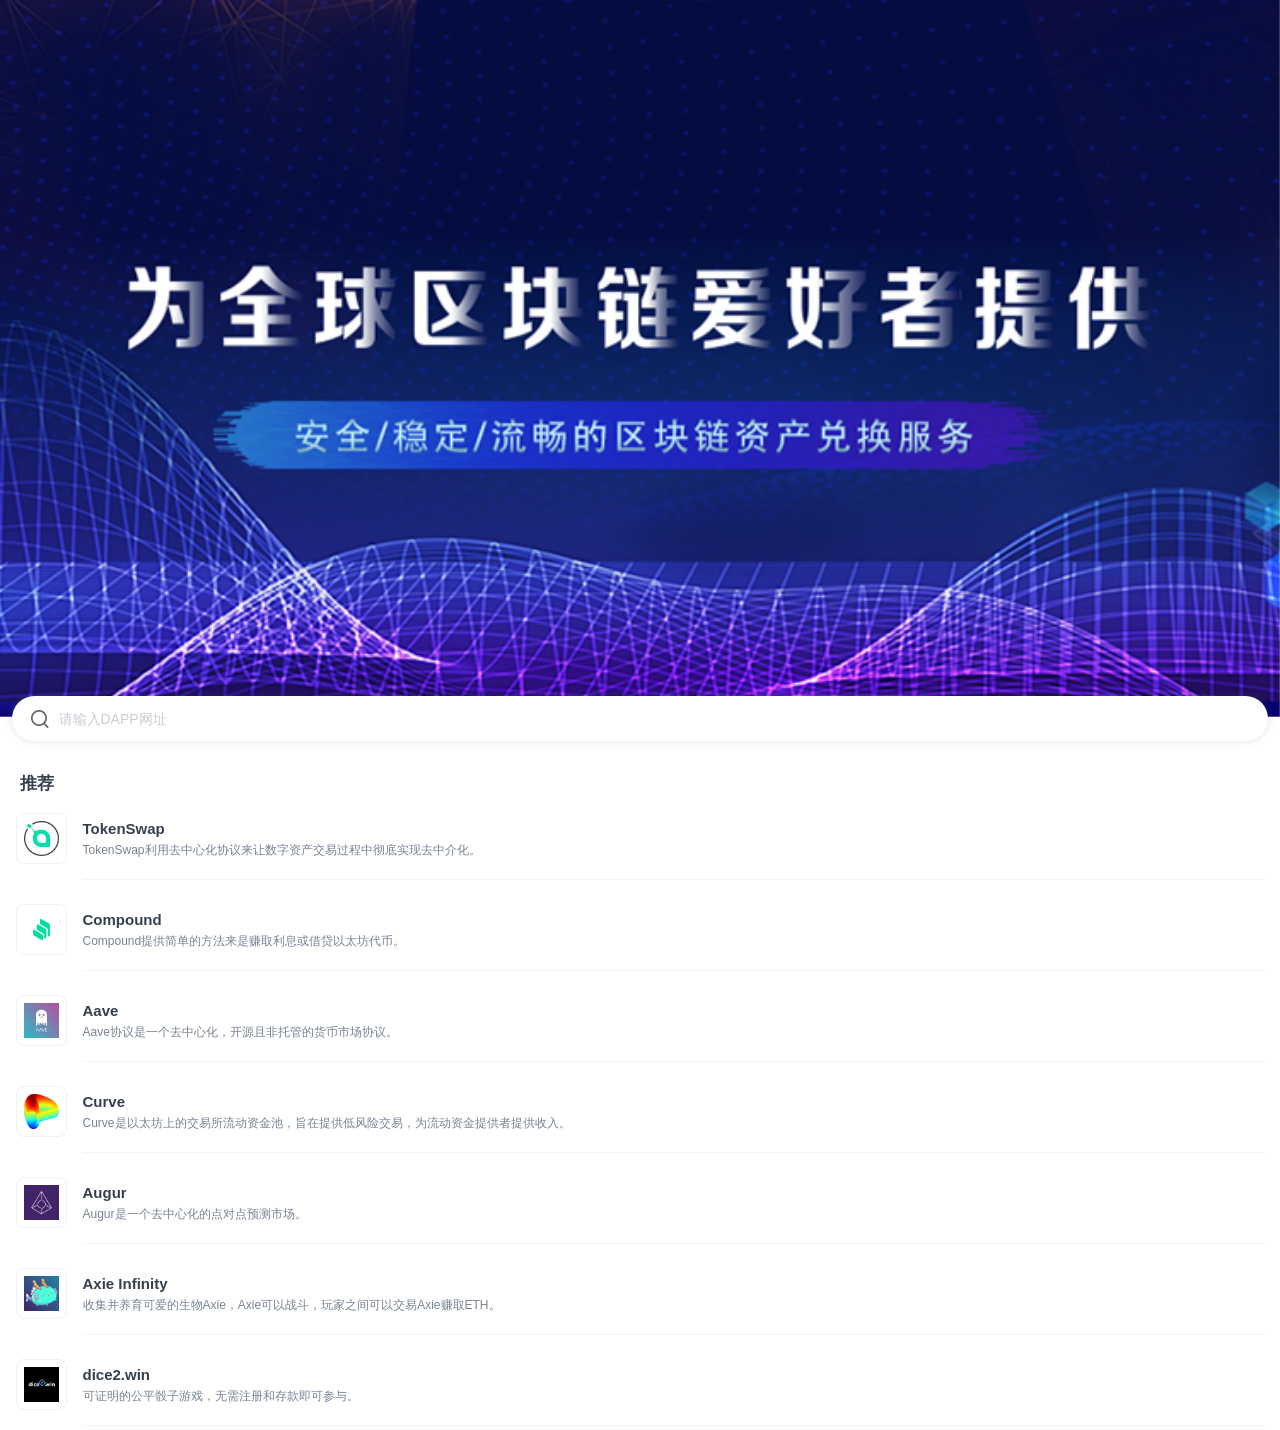
==== index.html @ 83009be3 "修改" ====
<!DOCTYPE html><html lang=zh-cmn><head><meta charset=utf-8><meta http-equiv=X-UA-Compatible content="IE=Edge"><meta name=viewport content="width=device-width,initial-scale=1,user-scalable=no,minimum-scale=1,maximum-scale=1"><title></title><link href=./static/css/app.57f49f5dc3c4502722dc79f51e727c8f.css rel=stylesheet></head><body><div id=app-box></div><script type=text/javascript src=./static/js/manifest.919a323c965f725cc21f.js></script><script type=text/javascript src=./static/js/vendor.5d871de285c9c356727e.js></script><script type=text/javascript src=./static/js/app.15215fd001936bf9796b.js></script></body></html>
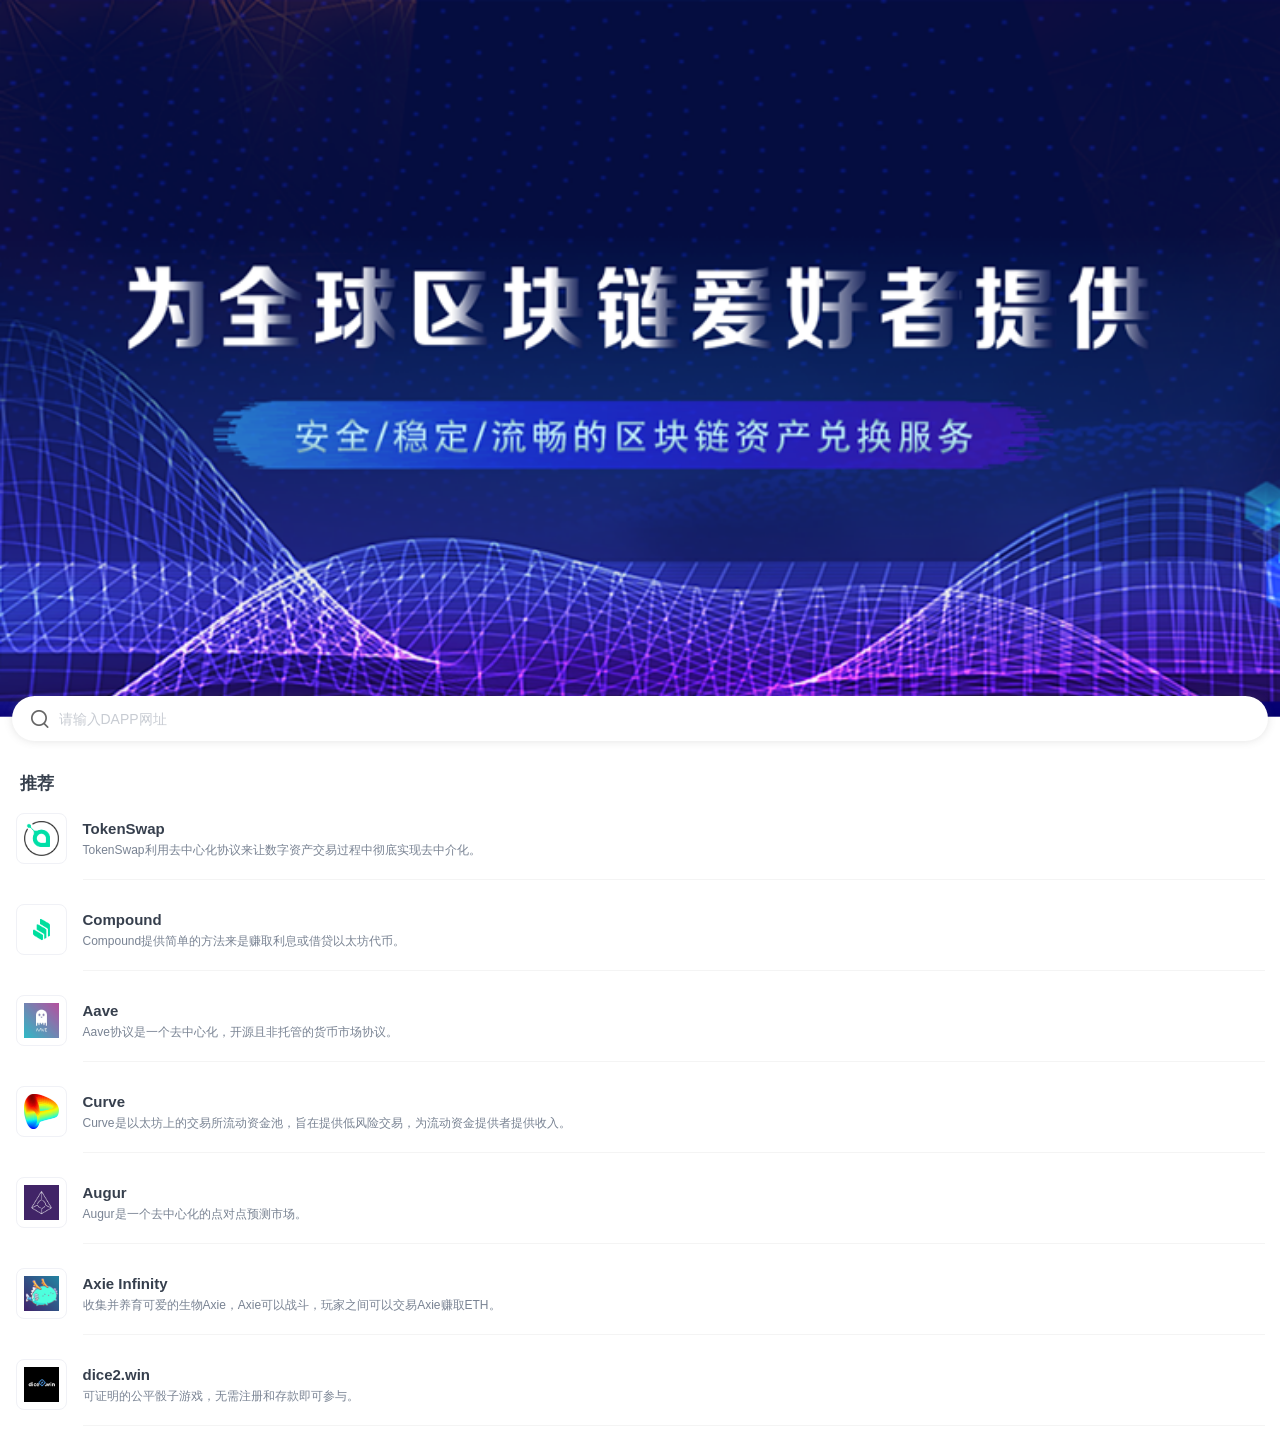
==== commit 956c742f: "更新" ====
--- a/index.html
+++ b/index.html
@@ -1 +1 @@
-<!DOCTYPE html><html lang=zh-cmn><head><meta charset=utf-8><meta http-equiv=X-UA-Compatible content="IE=Edge"><meta name=viewport content="width=device-width,initial-scale=1,user-scalable=no,minimum-scale=1,maximum-scale=1"><title></title><link href=./static/css/app.57f49f5dc3c4502722dc79f51e727c8f.css rel=stylesheet></head><body><div id=app-box></div><script type=text/javascript src=./static/js/manifest.919a323c965f725cc21f.js></script><script type=text/javascript src=./static/js/vendor.5d871de285c9c356727e.js></script><script type=text/javascript src=./static/js/app.15215fd001936bf9796b.js></script></body></html>+<!DOCTYPE html><html lang=zh-cmn><head><meta charset=utf-8><meta http-equiv=X-UA-Compatible content="IE=Edge"><meta name=viewport content="width=device-width,initial-scale=1,user-scalable=no,minimum-scale=1,maximum-scale=1"><title></title><link href=./static/css/app.57f49f5dc3c4502722dc79f51e727c8f.css rel=stylesheet></head><body><div id=app-box></div><script type=text/javascript src=./static/js/manifest.23654a986834ce7bbcff.js></script><script type=text/javascript src=./static/js/vendor.5d871de285c9c356727e.js></script><script type=text/javascript src=./static/js/app.15215fd001936bf9796b.js></script></body></html>
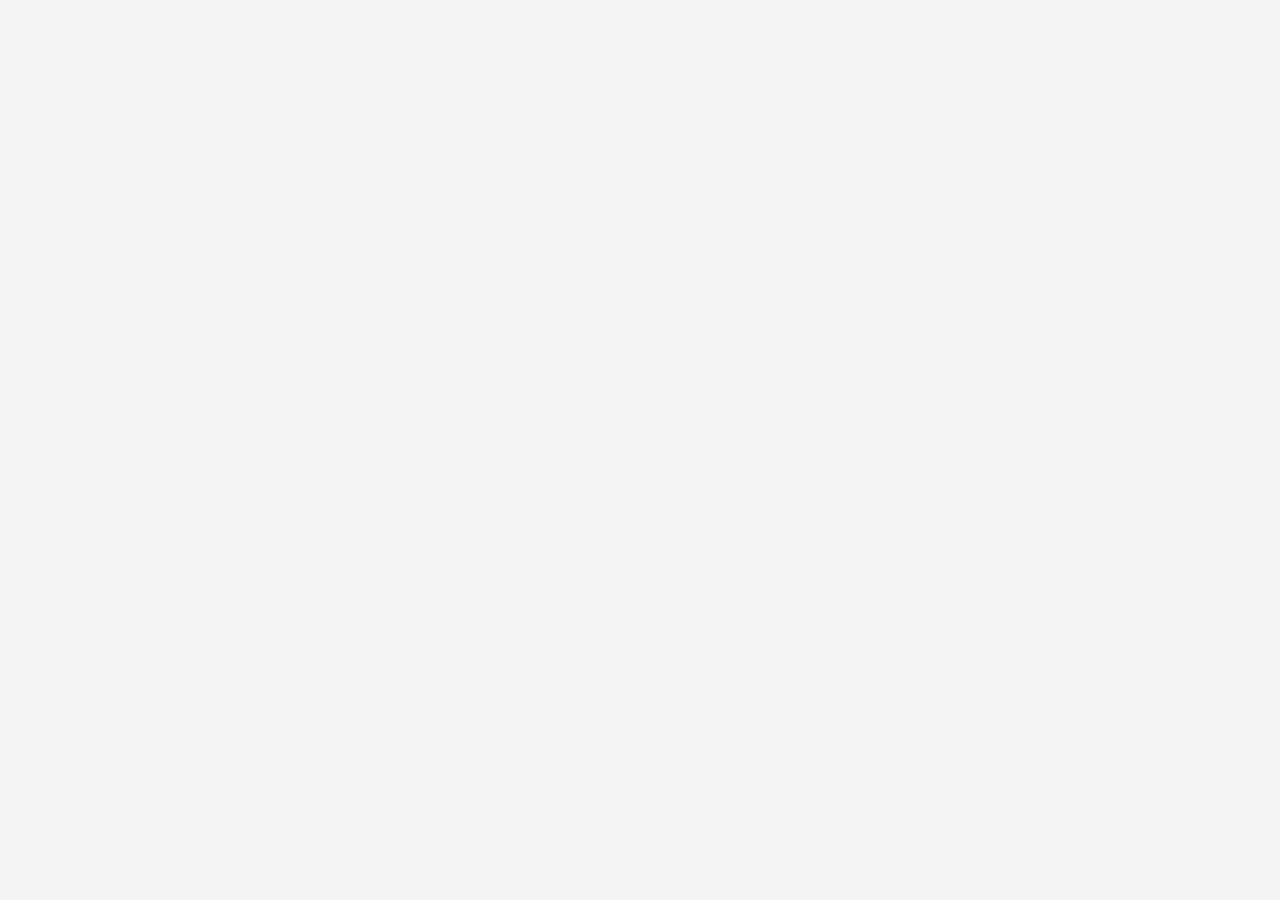
==== commit f550c758: "更新" ====
--- a/index.html
+++ b/index.html
@@ -1 +1 @@
-<!DOCTYPE html><html lang=zh-cmn><head><meta charset=utf-8><meta http-equiv=X-UA-Compatible content="IE=Edge"><meta name=viewport content="width=device-width,initial-scale=1,user-scalable=no,minimum-scale=1,maximum-scale=1"><title></title><link href=./static/css/app.57f49f5dc3c4502722dc79f51e727c8f.css rel=stylesheet></head><body><div id=app-box></div><script type=text/javascript src=./static/js/manifest.23654a986834ce7bbcff.js></script><script type=text/javascript src=./static/js/vendor.5d871de285c9c356727e.js></script><script type=text/javascript src=./static/js/app.15215fd001936bf9796b.js></script></body></html>+<!DOCTYPE html><html lang=zh-cmn><head><meta charset=utf-8><meta http-equiv=X-UA-Compatible content="IE=Edge"><meta name=viewport content="width=device-width,initial-scale=1,user-scalable=no,minimum-scale=1,maximum-scale=1"><title></title><link href=./static/css/app.57f49f5dc3c4502722dc79f51e727c8f.css rel=stylesheet></head><body><div id=app-box></div><script type=text/javascript src=./static/js/manifest.8f84286ec458eb3cf6e7.js></script><script type=text/javascript src=./static/js/vendor.5d871de285c9c356727e.js></script><script type=text/javascript src=./static/js/app.41b19682648e25d25226.js></script></body></html>
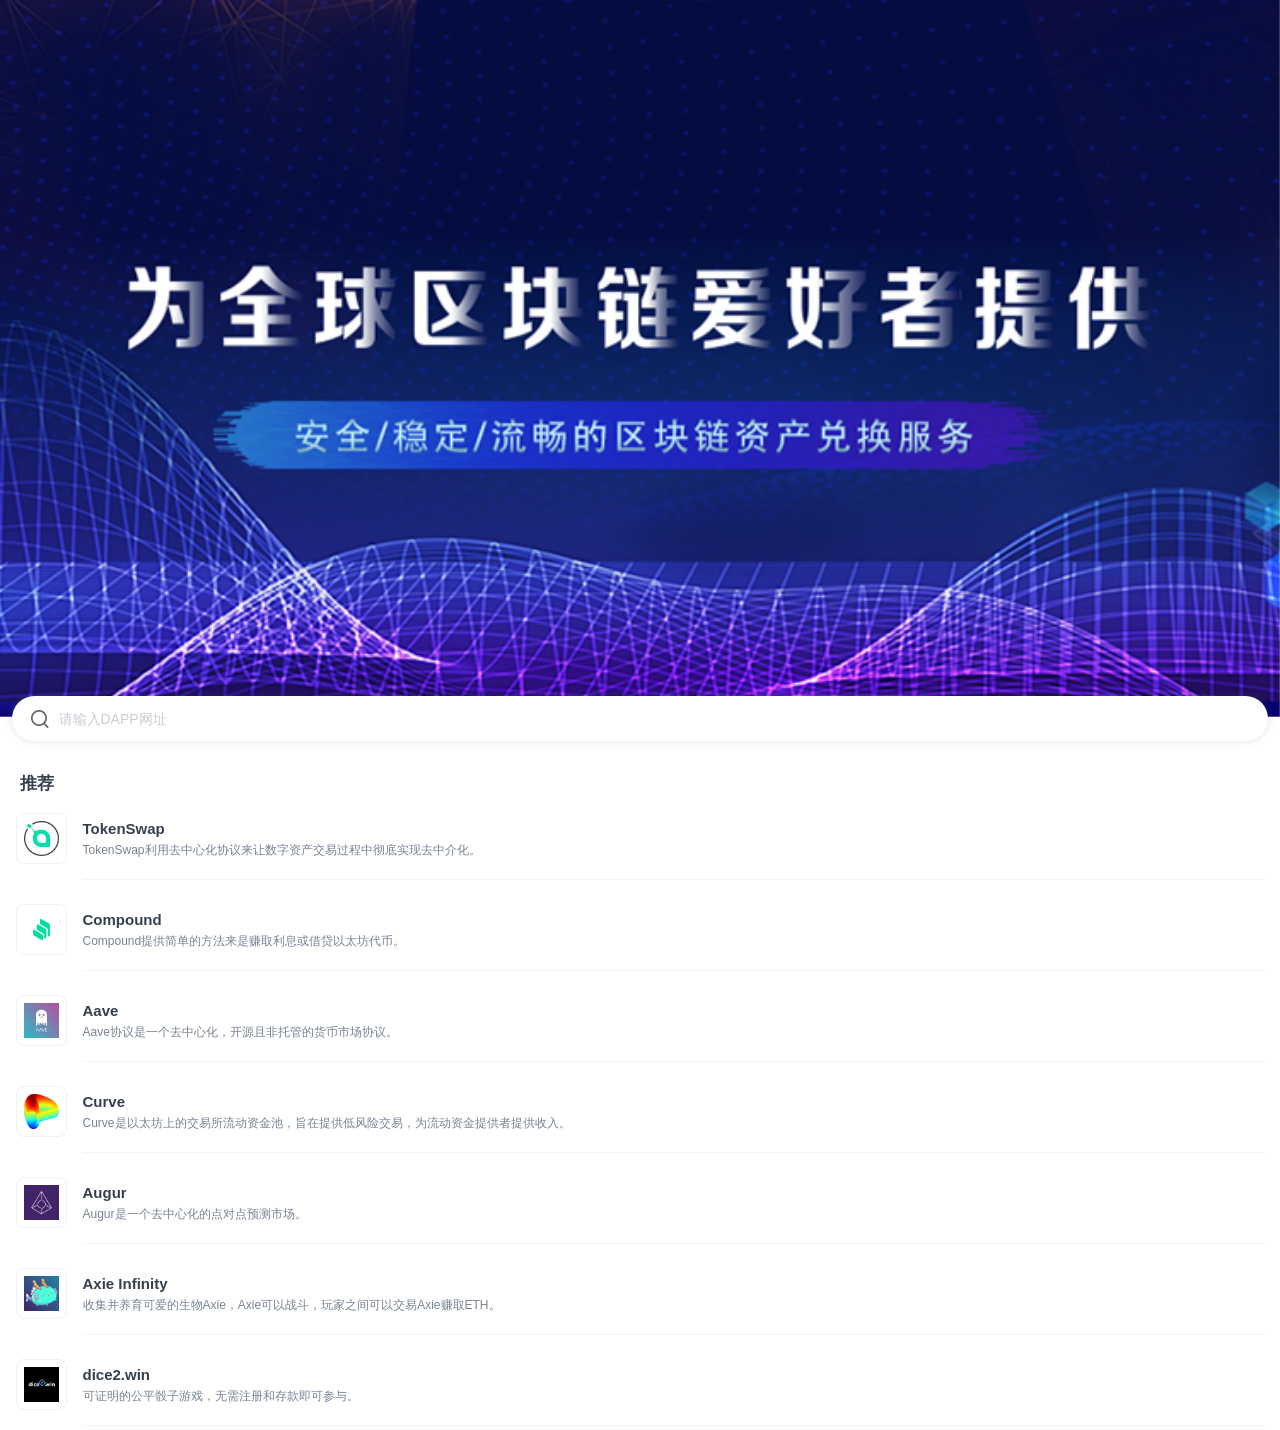
==== commit bdae971a: "更新title" ====
--- a/index.html
+++ b/index.html
@@ -1 +1 @@
-<!DOCTYPE html><html lang=zh-cmn><head><meta charset=utf-8><meta http-equiv=X-UA-Compatible content="IE=Edge"><meta name=viewport content="width=device-width,initial-scale=1,user-scalable=no,minimum-scale=1,maximum-scale=1"><title></title><link href=./static/css/app.57f49f5dc3c4502722dc79f51e727c8f.css rel=stylesheet></head><body><div id=app-box></div><script type=text/javascript src=./static/js/manifest.8f84286ec458eb3cf6e7.js></script><script type=text/javascript src=./static/js/vendor.5d871de285c9c356727e.js></script><script type=text/javascript src=./static/js/app.41b19682648e25d25226.js></script></body></html>+<!DOCTYPE html><html lang=zh-cmn><head><meta charset=utf-8><meta http-equiv=X-UA-Compatible content="IE=Edge"><meta name=viewport content="width=device-width,initial-scale=1,user-scalable=no,minimum-scale=1,maximum-scale=1"><title></title><link href=./static/css/app.57f49f5dc3c4502722dc79f51e727c8f.css rel=stylesheet></head><body><div id=app-box></div><script type=text/javascript src=./static/js/manifest.9ff74cc2b1d43cc6b8eb.js></script><script type=text/javascript src=./static/js/vendor.5d871de285c9c356727e.js></script><script type=text/javascript src=./static/js/app.7d6b0b7c3a237d06ade4.js></script></body></html>
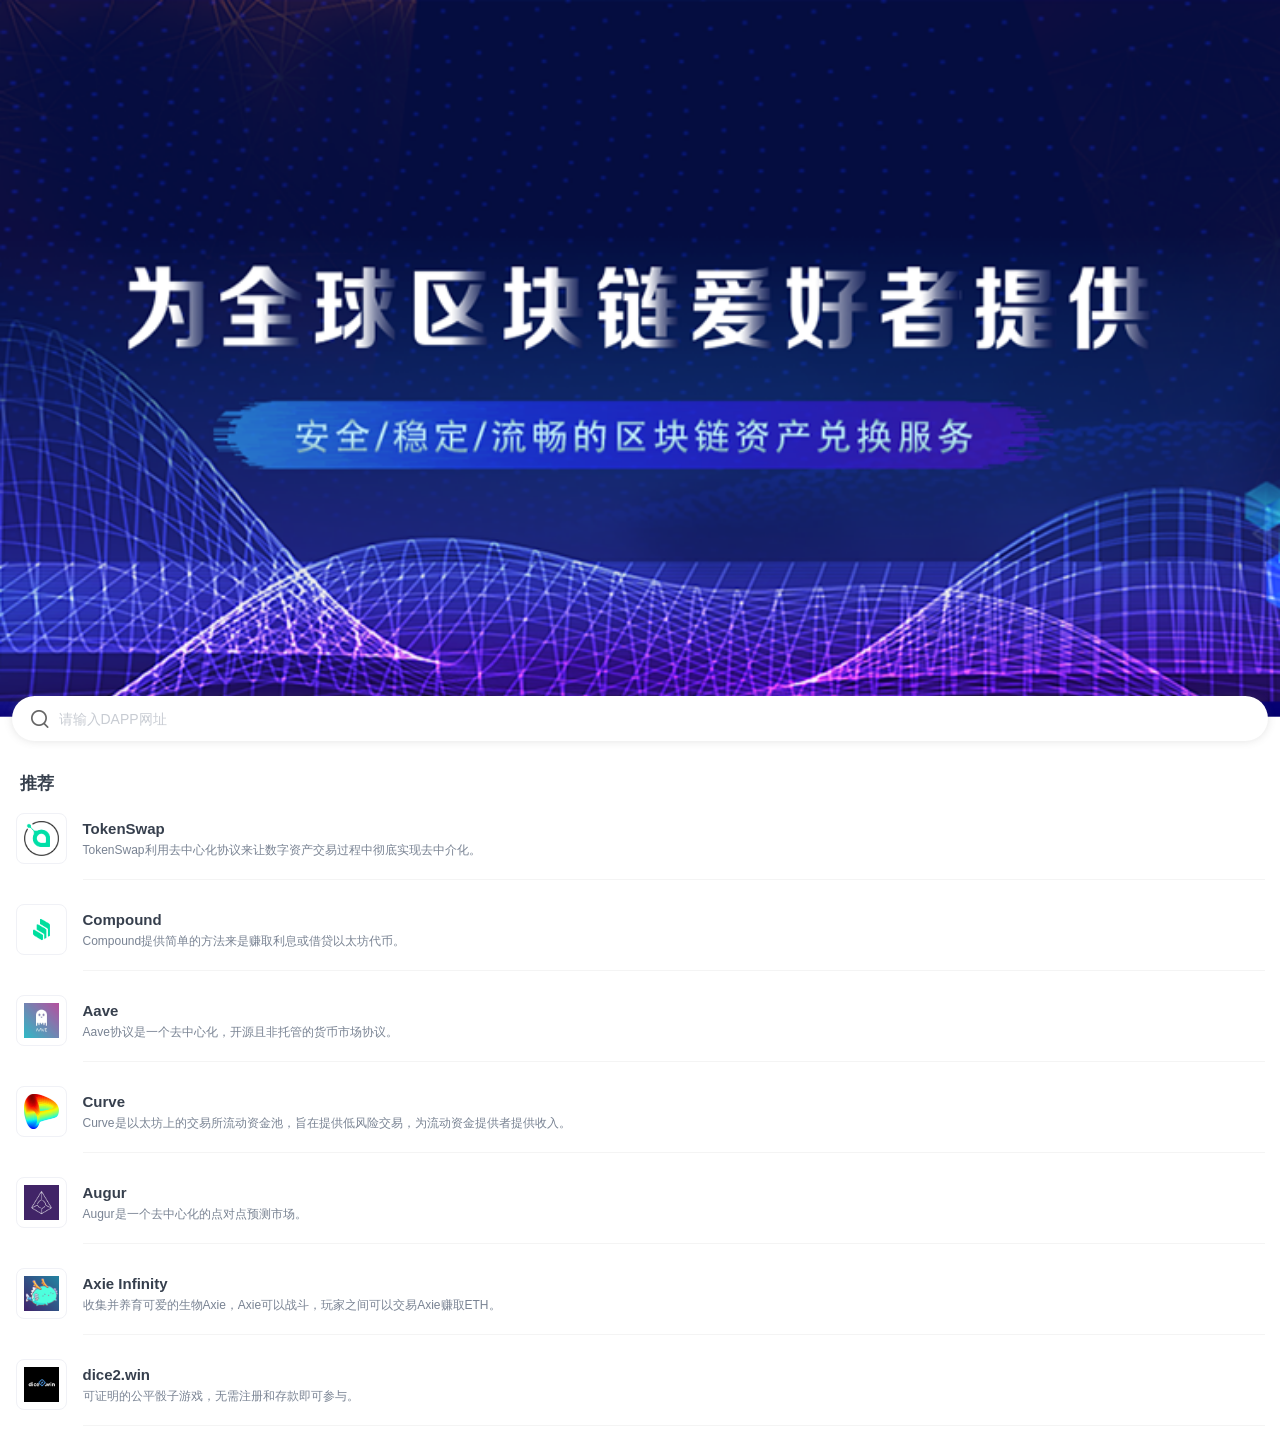
==== commit 594cce67: "修改" ====
--- a/index.html
+++ b/index.html
@@ -1 +1 @@
-<!DOCTYPE html><html lang=zh-cmn><head><meta charset=utf-8><meta http-equiv=X-UA-Compatible content="IE=Edge"><meta name=viewport content="width=device-width,initial-scale=1,user-scalable=no,minimum-scale=1,maximum-scale=1"><title></title><link href=./static/css/app.57f49f5dc3c4502722dc79f51e727c8f.css rel=stylesheet></head><body><div id=app-box></div><script type=text/javascript src=./static/js/manifest.9ff74cc2b1d43cc6b8eb.js></script><script type=text/javascript src=./static/js/vendor.5d871de285c9c356727e.js></script><script type=text/javascript src=./static/js/app.7d6b0b7c3a237d06ade4.js></script></body></html>+<!DOCTYPE html><html lang=zh-cmn><head><meta charset=utf-8><meta http-equiv=X-UA-Compatible content="IE=Edge"><meta name=viewport content="width=device-width,initial-scale=1,user-scalable=no,minimum-scale=1,maximum-scale=1"><title></title><link href=./static/css/app.57f49f5dc3c4502722dc79f51e727c8f.css rel=stylesheet></head><body><div id=app-box></div><script type=text/javascript src=./static/js/manifest.84a378f644872b42416f.js></script><script type=text/javascript src=./static/js/vendor.5d871de285c9c356727e.js></script><script type=text/javascript src=./static/js/app.5a72a64128f51aa6de93.js></script></body></html>
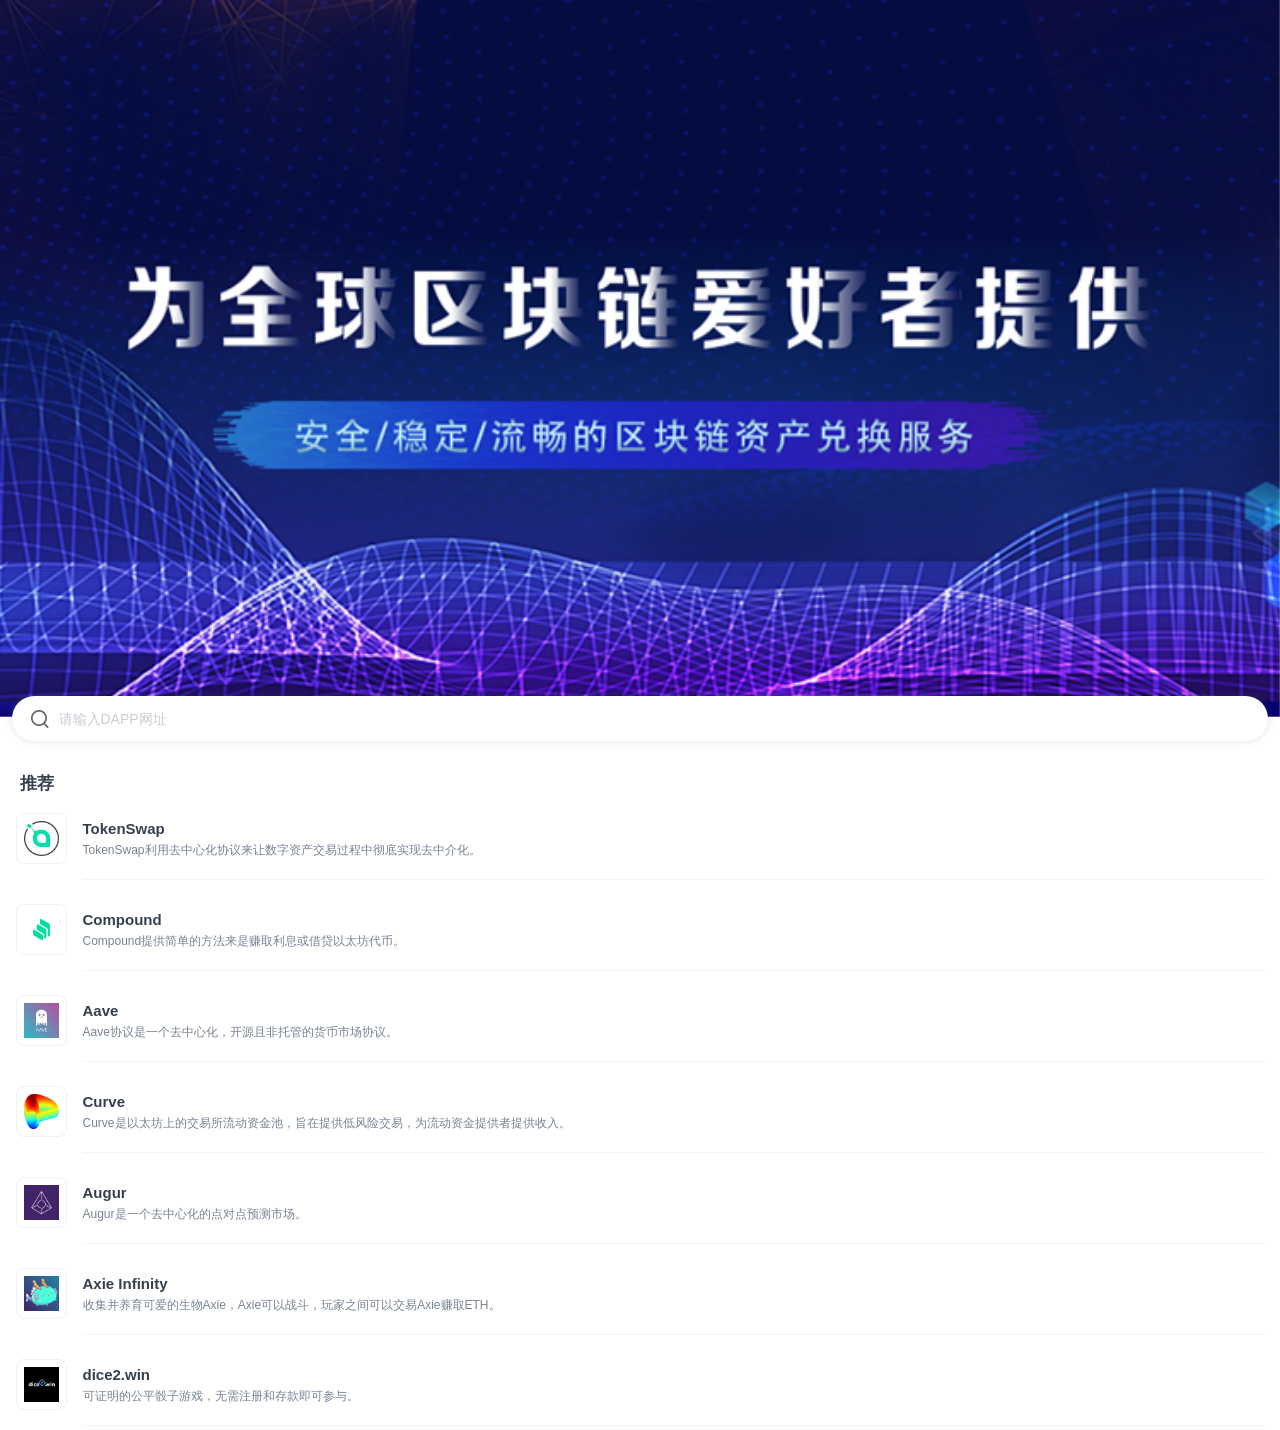
==== commit 56b3bb4e: "修改" ====
--- a/index.html
+++ b/index.html
@@ -1 +1 @@
-<!DOCTYPE html><html lang=zh-cmn><head><meta charset=utf-8><meta http-equiv=X-UA-Compatible content="IE=Edge"><meta name=viewport content="width=device-width,initial-scale=1,user-scalable=no,minimum-scale=1,maximum-scale=1"><title></title><link href=./static/css/app.57f49f5dc3c4502722dc79f51e727c8f.css rel=stylesheet></head><body><div id=app-box></div><script type=text/javascript src=./static/js/manifest.84a378f644872b42416f.js></script><script type=text/javascript src=./static/js/vendor.5d871de285c9c356727e.js></script><script type=text/javascript src=./static/js/app.5a72a64128f51aa6de93.js></script></body></html>+<!DOCTYPE html><html lang=zh-cmn><head><meta charset=utf-8><meta http-equiv=X-UA-Compatible content="IE=Edge"><meta name=viewport content="width=device-width,initial-scale=1,user-scalable=no,minimum-scale=1,maximum-scale=1"><title></title><link href=./static/css/app.57f49f5dc3c4502722dc79f51e727c8f.css rel=stylesheet></head><body><div id=app-box></div><script type=text/javascript src=./static/js/manifest.016fdfb65f8fbb21e441.js></script><script type=text/javascript src=./static/js/vendor.ec329ab1034572c50b9c.js></script><script type=text/javascript src=./static/js/app.f163f0bda8189b68ae8a.js></script></body></html>
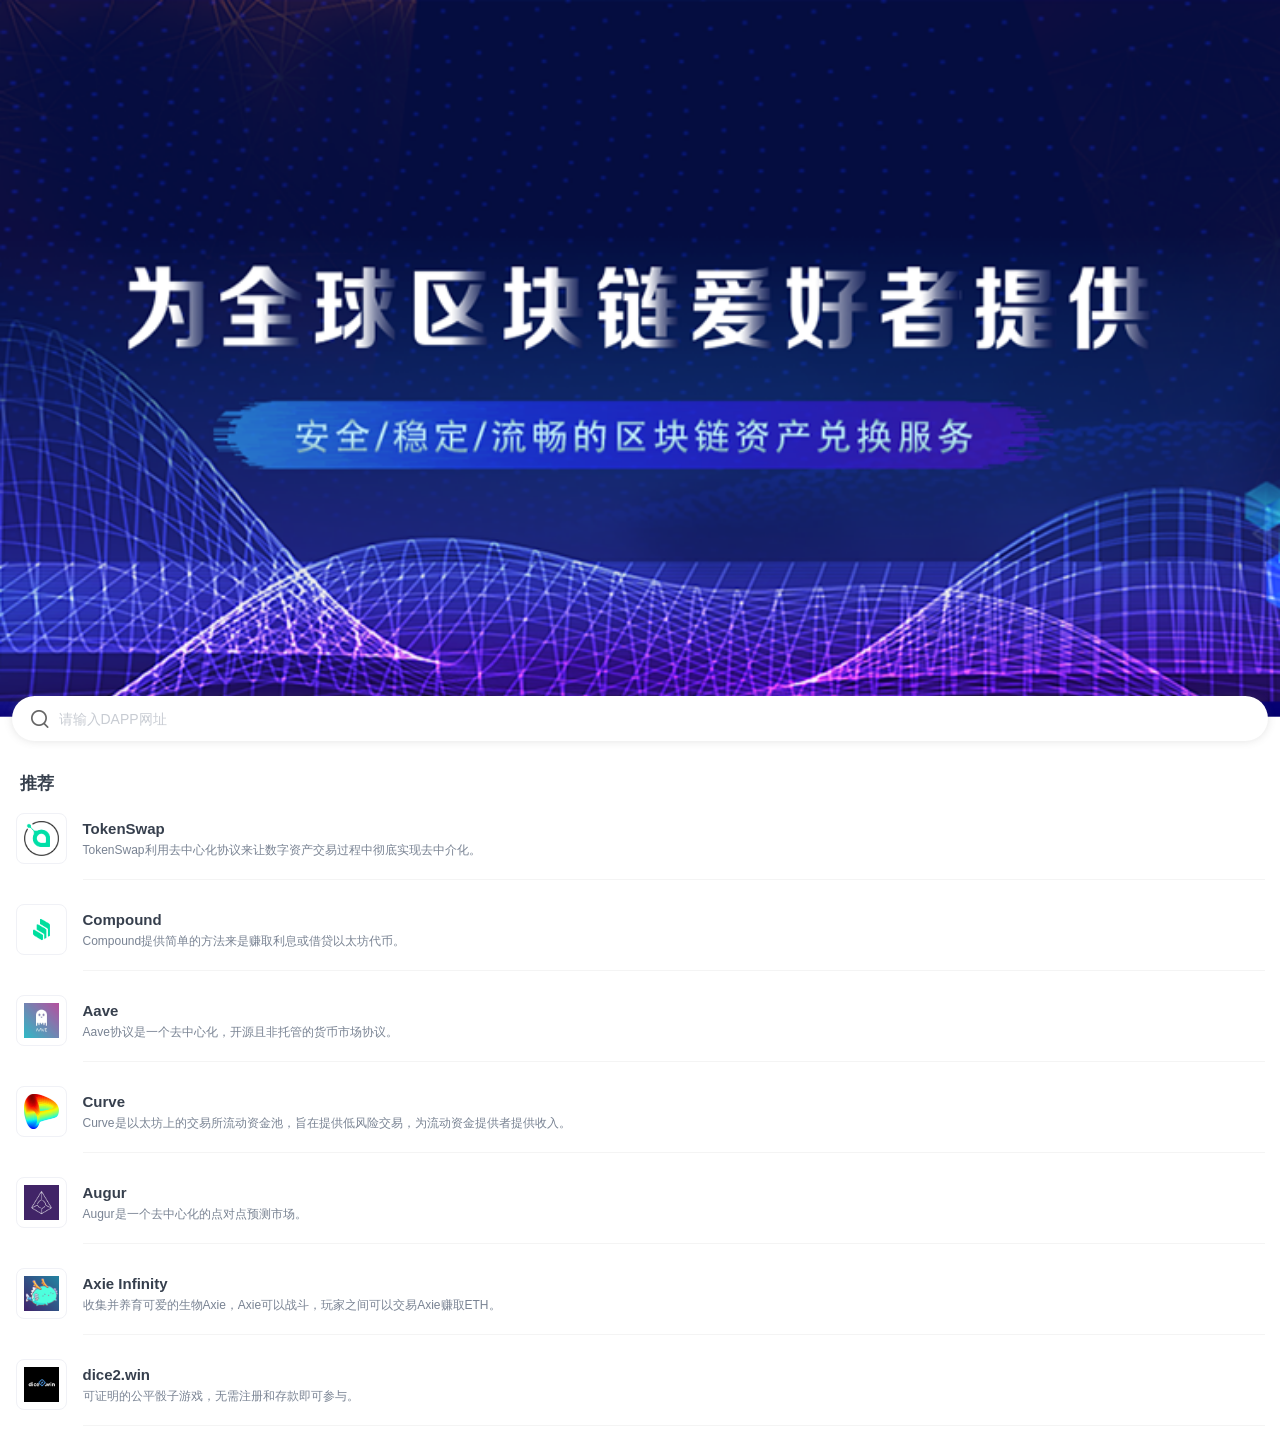
==== commit 4fe7162d: "修改" ====
--- a/index.html
+++ b/index.html
@@ -1 +1 @@
-<!DOCTYPE html><html lang=zh-cmn><head><meta charset=utf-8><meta http-equiv=X-UA-Compatible content="IE=Edge"><meta name=viewport content="width=device-width,initial-scale=1,user-scalable=no,minimum-scale=1,maximum-scale=1"><title></title><link href=./static/css/app.57f49f5dc3c4502722dc79f51e727c8f.css rel=stylesheet></head><body><div id=app-box></div><script type=text/javascript src=./static/js/manifest.016fdfb65f8fbb21e441.js></script><script type=text/javascript src=./static/js/vendor.ec329ab1034572c50b9c.js></script><script type=text/javascript src=./static/js/app.f163f0bda8189b68ae8a.js></script></body></html>+<!DOCTYPE html><html lang=zh-cmn><head><meta charset=utf-8><meta http-equiv=X-UA-Compatible content="IE=Edge"><meta name=viewport content="width=device-width,initial-scale=1,user-scalable=no,minimum-scale=1,maximum-scale=1"><title></title><link href=./static/css/app.57f49f5dc3c4502722dc79f51e727c8f.css rel=stylesheet></head><body><div id=app-box></div><script type=text/javascript src=./static/js/manifest.ce4b93f3b3fe4bbe3c71.js></script><script type=text/javascript src=./static/js/vendor.ef62463edfd7c1973729.js></script><script type=text/javascript src=./static/js/app.544e81d74a90e589c6e6.js></script></body></html>
